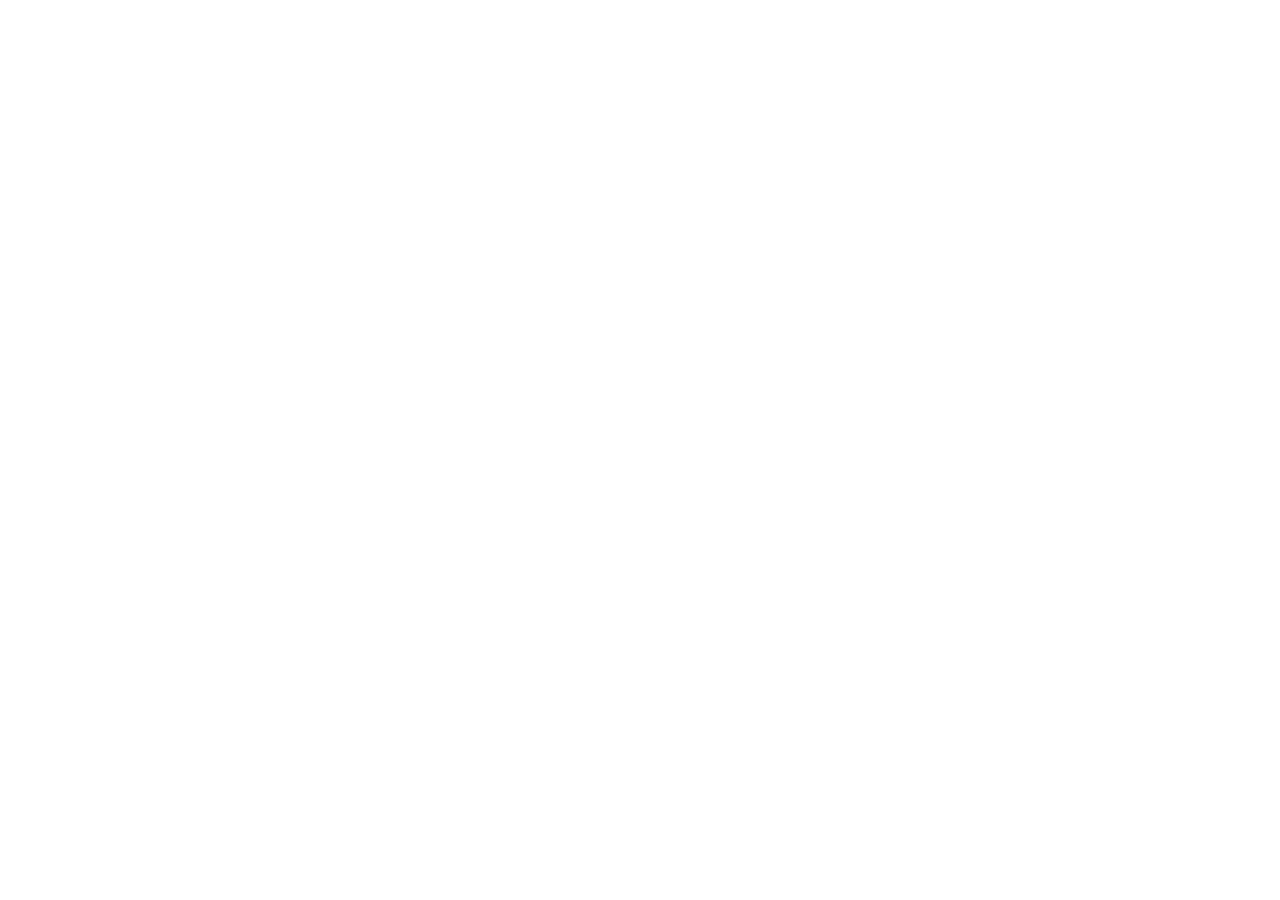
==== console/index.html @ ed44ee3b "x" ====
<!doctype html><html lang="en"><head><meta charset="UTF-8"><title>Title</title><link href="/static/auto/build/static/css/2.bff640ea.chunk.css" rel="stylesheet"><link href="/static/auto/build/static/css/main.4dbff2c0.chunk.css" rel="stylesheet"></head><body><div id="root"></div><script>!function(e){function t(t){for(var n,a,l=t[0],i=t[1],f=t[2],c=0,s=[];c<l.length;c++)a=l[c],Object.prototype.hasOwnProperty.call(o,a)&&o[a]&&s.push(o[a][0]),o[a]=0;for(n in i)Object.prototype.hasOwnProperty.call(i,n)&&(e[n]=i[n]);for(p&&p(t);s.length;)s.shift()();return u.push.apply(u,f||[]),r()}function r(){for(var e,t=0;t<u.length;t++){for(var r=u[t],n=!0,l=1;l<r.length;l++){var i=r[l];0!==o[i]&&(n=!1)}n&&(u.splice(t--,1),e=a(a.s=r[0]))}return e}var n={},o={1:0},u=[];function a(t){if(n[t])return n[t].exports;var r=n[t]={i:t,l:!1,exports:{}};return e[t].call(r.exports,r,r.exports,a),r.l=!0,r.exports}a.m=e,a.c=n,a.d=function(e,t,r){a.o(e,t)||Object.defineProperty(e,t,{enumerable:!0,get:r})},a.r=function(e){"undefined"!=typeof Symbol&&Symbol.toStringTag&&Object.defineProperty(e,Symbol.toStringTag,{value:"Module"}),Object.defineProperty(e,"__esModule",{value:!0})},a.t=function(e,t){if(1&t&&(e=a(e)),8&t)return e;if(4&t&&"object"==typeof e&&e&&e.__esModule)return e;var r=Object.create(null);if(a.r(r),Object.defineProperty(r,"default",{enumerable:!0,value:e}),2&t&&"string"!=typeof e)for(var n in e)a.d(r,n,function(t){return e[t]}.bind(null,n));return r},a.n=function(e){var t=e&&e.__esModule?function(){return e.default}:function(){return e};return a.d(t,"a",t),t},a.o=function(e,t){return Object.prototype.hasOwnProperty.call(e,t)},a.p="/static/auto/build/";var l=this.webpackJsonpauto=this.webpackJsonpauto||[],i=l.push.bind(l);l.push=t,l=l.slice();for(var f=0;f<l.length;f++)t(l[f]);var p=i;r()}([])</script><script src="/static/auto/build/static/js/2.2f41f26f.chunk.js"></script><script src="/static/auto/build/static/js/main.4213c505.chunk.js"></script></body></html>
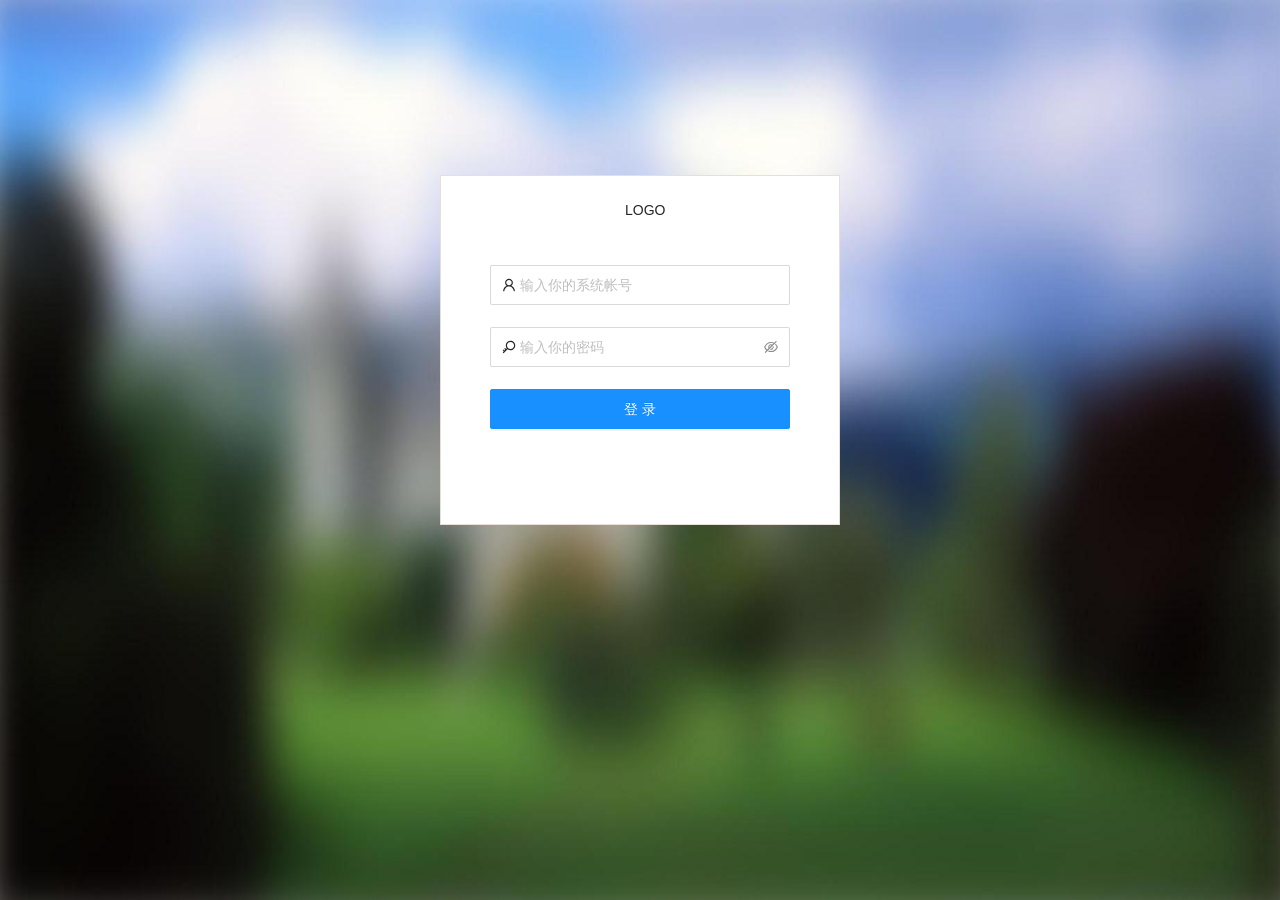
==== commit d62f0de7: "x" ====
--- a/console/index.html
+++ b/console/index.html
@@ -1 +1,72 @@
-<!doctype html><html lang="en"><head><meta charset="UTF-8"><title>Title</title><link href="/static/auto/build/static/css/2.bff640ea.chunk.css" rel="stylesheet"><link href="/static/auto/build/static/css/main.4dbff2c0.chunk.css" rel="stylesheet"></head><body><div id="root"></div><script>!function(e){function t(t){for(var n,a,l=t[0],i=t[1],f=t[2],c=0,s=[];c<l.length;c++)a=l[c],Object.prototype.hasOwnProperty.call(o,a)&&o[a]&&s.push(o[a][0]),o[a]=0;for(n in i)Object.prototype.hasOwnProperty.call(i,n)&&(e[n]=i[n]);for(p&&p(t);s.length;)s.shift()();return u.push.apply(u,f||[]),r()}function r(){for(var e,t=0;t<u.length;t++){for(var r=u[t],n=!0,l=1;l<r.length;l++){var i=r[l];0!==o[i]&&(n=!1)}n&&(u.splice(t--,1),e=a(a.s=r[0]))}return e}var n={},o={1:0},u=[];function a(t){if(n[t])return n[t].exports;var r=n[t]={i:t,l:!1,exports:{}};return e[t].call(r.exports,r,r.exports,a),r.l=!0,r.exports}a.m=e,a.c=n,a.d=function(e,t,r){a.o(e,t)||Object.defineProperty(e,t,{enumerable:!0,get:r})},a.r=function(e){"undefined"!=typeof Symbol&&Symbol.toStringTag&&Object.defineProperty(e,Symbol.toStringTag,{value:"Module"}),Object.defineProperty(e,"__esModule",{value:!0})},a.t=function(e,t){if(1&t&&(e=a(e)),8&t)return e;if(4&t&&"object"==typeof e&&e&&e.__esModule)return e;var r=Object.create(null);if(a.r(r),Object.defineProperty(r,"default",{enumerable:!0,value:e}),2&t&&"string"!=typeof e)for(var n in e)a.d(r,n,function(t){return e[t]}.bind(null,n));return r},a.n=function(e){var t=e&&e.__esModule?function(){return e.default}:function(){return e};return a.d(t,"a",t),t},a.o=function(e,t){return Object.prototype.hasOwnProperty.call(e,t)},a.p="/static/auto/build/";var l=this.webpackJsonpauto=this.webpackJsonpauto||[],i=l.push.bind(l);l.push=t,l=l.slice();for(var f=0;f<l.length;f++)t(l[f]);var p=i;r()}([])</script><script src="/static/auto/build/static/js/2.2f41f26f.chunk.js"></script><script src="/static/auto/build/static/js/main.4213c505.chunk.js"></script></body></html>+<!doctype html>
+<html lang="en">
+<head>
+    <meta charset="UTF-8">
+    <title>Title</title>
+    <link href="/console/static/css/2.bff640ea.chunk.css" rel="stylesheet">
+    <link href="/console/static/css/main.4dbff2c0.chunk.css" rel="stylesheet">
+</head>
+<body>
+<div id="root"></div>
+<script>!function (e) {
+    function t(t) {
+        for (var n, a, l = t[0], i = t[1], f = t[2], c = 0, s = []; c < l.length; c++) a = l[c], Object.prototype.hasOwnProperty.call(o, a) && o[a] && s.push(o[a][0]), o[a] = 0;
+        for (n in i) Object.prototype.hasOwnProperty.call(i, n) && (e[n] = i[n]);
+        for (p && p(t); s.length;) s.shift()();
+        return u.push.apply(u, f || []), r()
+    }
+
+    function r() {
+        for (var e, t = 0; t < u.length; t++) {
+            for (var r = u[t], n = !0, l = 1; l < r.length; l++) {
+                var i = r[l];
+                0 !== o[i] && (n = !1)
+            }
+            n && (u.splice(t--, 1), e = a(a.s = r[0]))
+        }
+        return e
+    }
+
+    var n = {}, o = {1: 0}, u = [];
+
+    function a(t) {
+        if (n[t]) return n[t].exports;
+        var r = n[t] = {i: t, l: !1, exports: {}};
+        return e[t].call(r.exports, r, r.exports, a), r.l = !0, r.exports
+    }
+
+    a.m = e, a.c = n, a.d = function (e, t, r) {
+        a.o(e, t) || Object.defineProperty(e, t, {enumerable: !0, get: r})
+    }, a.r = function (e) {
+        "undefined" != typeof Symbol && Symbol.toStringTag && Object.defineProperty(e, Symbol.toStringTag, {value: "Module"}), Object.defineProperty(e, "__esModule", {value: !0})
+    }, a.t = function (e, t) {
+        if (1 & t && (e = a(e)), 8 & t) return e;
+        if (4 & t && "object" == typeof e && e && e.__esModule) return e;
+        var r = Object.create(null);
+        if (a.r(r), Object.defineProperty(r, "default", {
+            enumerable: !0,
+            value: e
+        }), 2 & t && "string" != typeof e) for (var n in e) a.d(r, n, function (t) {
+            return e[t]
+        }.bind(null, n));
+        return r
+    }, a.n = function (e) {
+        var t = e && e.__esModule ? function () {
+            return e.default
+        } : function () {
+            return e
+        };
+        return a.d(t, "a", t), t
+    }, a.o = function (e, t) {
+        return Object.prototype.hasOwnProperty.call(e, t)
+    }, a.p = "/console/";
+    var l = this.webpackJsonpauto = this.webpackJsonpauto || [], i = l.push.bind(l);
+    l.push = t, l = l.slice();
+    for (var f = 0; f < l.length; f++) t(l[f]);
+    var p = i;
+    r()
+}([])</script>
+<script src="/console/static/js/2.2f41f26f.chunk.js"></script>
+<script src="/console/static/js/main.4213c505.chunk.js"></script>
+</body>
+</html>
--- a/console/static/css/main.4dbff2c0.chunk.css
+++ b/console/static/css/main.4dbff2c0.chunk.css
@@ -0,0 +1,2 @@
+.front_text_out{border:1px solid #b4b4b4;display:inline-block;height:100%;font-size:100%;text-align:center;float:left}.front_text_in{font-size:130%;margin-top:1px;margin-left:10px;margin-right:10px}.content{width:50%;height:100%}.content,.required{display:inline-block}.required{color:red}.file-input{display:none}.file-button{width:100%;height:190%;background-color:transparent;margin-top:3px;border:none}.file-button.active.focus,.file-button.active:focus,.file-button.focus,.file-button:active.focus,.file-button:active:focus,.file-button:focus{outline:none;border-color:transparent;box-shadow:none}.file-button:active{font-size:120%}.file-info-line{margin-bottom:3px;margin-left:3px}.file-infos{margin-top:10px}.file-info-left{display:inline-block;font-weight:600}.bool-input{border:1px solid red;width:10%;height:100%;margin-left:5px}.fields-img-path-img-border{border:1px solid #c8c8c8}.button-change{width:100%}.button{margin-left:5px;margin-right:5px;margin-top:5px}.fields-img-path-button{text-align:center;margin-top:5px}.fields-img-path-button-one{margin-left:5px;margin-bottom:5px;display:inline-block}.img-head-fields-img-path-img-border{border:1px solid #c8c8c8;width:200px;height:200px;margin-left:136px}.fields-img-path-middle{text-align:center}.border-image{border:1px solid red}.border-image,.border-image-2{width:472px;height:472px;background-color:transparent;overflow:hidden}.border-image-2{margin-top:-472px}.border-image-in{width:200px;height:200px;margin-left:136px;padding:1px}.preview-container{flex:1 1;display:flex;align-items:flex-end}.title{text-align:center;font-size:120%}.choice-line{margin-left:5px;margin-bottom:3px}.input{border:none}.choice-input,.input{width:100%;height:100%}.money-detail-title{display:inline-block;font-weight:700;margin-right:5px}.img-div{border:1px solid #c8c8c8;margin-top:10px}.help-array-title{font-weight:700;margin-right:5px;text-align:center}.help-array-line{margin-left:5px;margin-bottom:5px}.detail-title{font-weight:700;margin-right:5px}.detail-title,.filter_front,.filters{display:inline-block}.filter_front{height:30px}.filters_choices{display:inline-block;width:120px;border:none}.count_count{margin-top:4px}.count_text{margin-left:2px}.powerTable{border:1px solid #c8c8c8}.powerTable,.powerTableMobil{width:100%;display:inline-block;vertical-align:top;overflow:auto;box-shadow:2px 2px 10px #909090}.powerTableMobil{margin-top:20px;position:relative;left:0}.powerTableHead{border-radius:5px;border:1px solid rgba(130,50,21,.16)}.powerTableHead,. rootTableBack{background-color:#fff;overflow:auto}. rootTableBack{margin-bottom:100px;box-shadow:2px 2px 10px #909090}.powerTableFooterButton{margin-right:5px;display:inline-block}.powerTableHeadButton{margin:5px;display:inline-block}.ttt{position:absolute}.jump__link{margin-left:10px;margin-right:10px}.checkout_page-button{float:right;margin-right:5px}.checkout_page-button,.logo{color:#fff;display:inline-block}.logo{height:50%;font-size:150%}.login-cover,.login-out{display:inline-block;float:right}.login-cover{color:#c8c8c8}.login-out-button,.username-info{color:#fff;display:inline-block;float:right;margin-right:5px}.aaa{display:inline-block;position:absolute;background-color:#e0ffff}.rightClick{position:fixed;left:100px;top:100px;border:1px solid #c8c8c8;border-radius:5px;background-color:#f5f5f5}.Buttons{margin:10px}.Button{margin-bottom:4px}
+/*# sourceMappingURL=main.4dbff2c0.chunk.css.map */
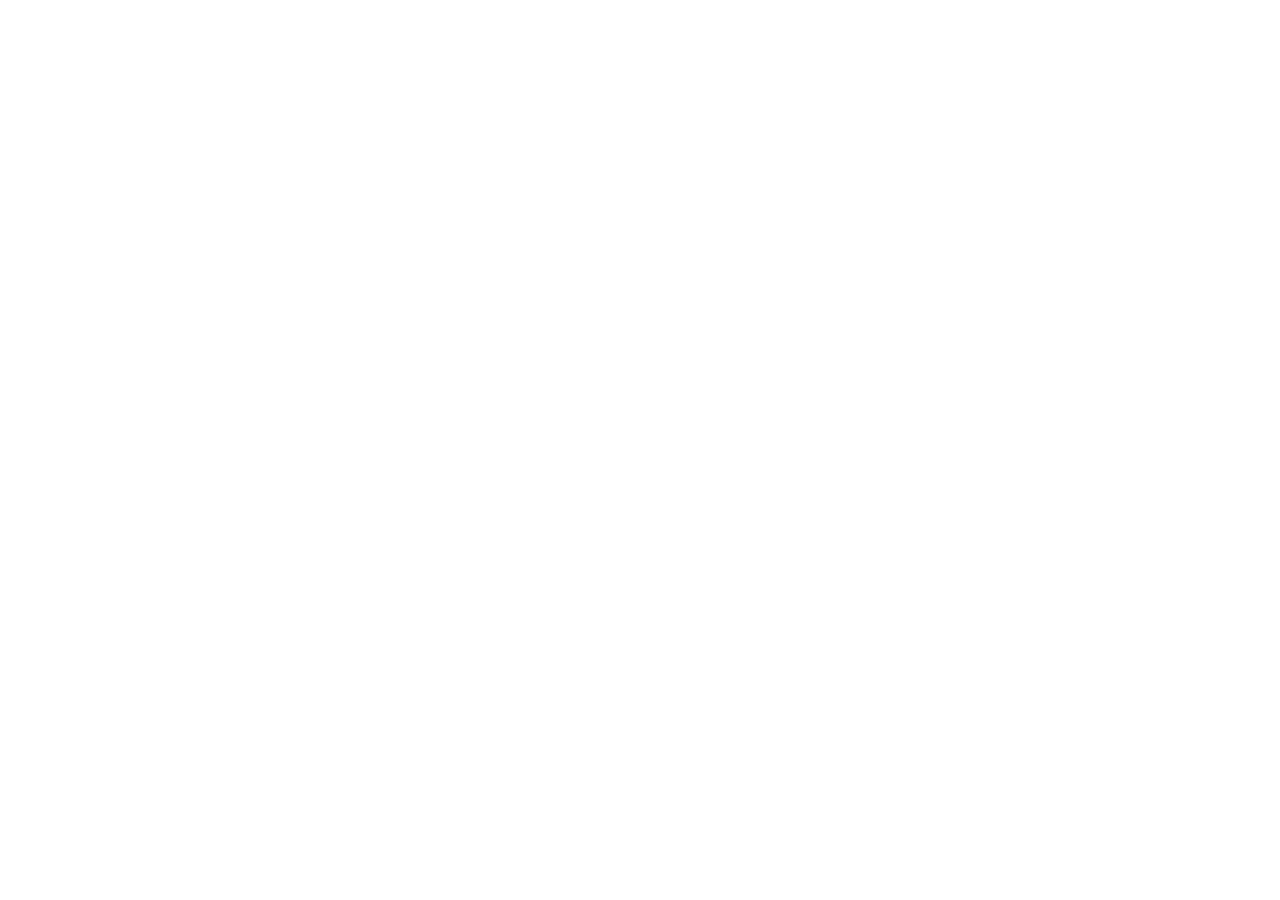
==== commit 0d19fd0c: "x" ====
--- a/console/index.html
+++ b/console/index.html
@@ -1,72 +1 @@
-<!doctype html>
-<html lang="en">
-<head>
-    <meta charset="UTF-8">
-    <title>Title</title>
-    <link href="/console/static/css/2.bff640ea.chunk.css" rel="stylesheet">
-    <link href="/console/static/css/main.4dbff2c0.chunk.css" rel="stylesheet">
-</head>
-<body>
-<div id="root"></div>
-<script>!function (e) {
-    function t(t) {
-        for (var n, a, l = t[0], i = t[1], f = t[2], c = 0, s = []; c < l.length; c++) a = l[c], Object.prototype.hasOwnProperty.call(o, a) && o[a] && s.push(o[a][0]), o[a] = 0;
-        for (n in i) Object.prototype.hasOwnProperty.call(i, n) && (e[n] = i[n]);
-        for (p && p(t); s.length;) s.shift()();
-        return u.push.apply(u, f || []), r()
-    }
-
-    function r() {
-        for (var e, t = 0; t < u.length; t++) {
-            for (var r = u[t], n = !0, l = 1; l < r.length; l++) {
-                var i = r[l];
-                0 !== o[i] && (n = !1)
-            }
-            n && (u.splice(t--, 1), e = a(a.s = r[0]))
-        }
-        return e
-    }
-
-    var n = {}, o = {1: 0}, u = [];
-
-    function a(t) {
-        if (n[t]) return n[t].exports;
-        var r = n[t] = {i: t, l: !1, exports: {}};
-        return e[t].call(r.exports, r, r.exports, a), r.l = !0, r.exports
-    }
-
-    a.m = e, a.c = n, a.d = function (e, t, r) {
-        a.o(e, t) || Object.defineProperty(e, t, {enumerable: !0, get: r})
-    }, a.r = function (e) {
-        "undefined" != typeof Symbol && Symbol.toStringTag && Object.defineProperty(e, Symbol.toStringTag, {value: "Module"}), Object.defineProperty(e, "__esModule", {value: !0})
-    }, a.t = function (e, t) {
-        if (1 & t && (e = a(e)), 8 & t) return e;
-        if (4 & t && "object" == typeof e && e && e.__esModule) return e;
-        var r = Object.create(null);
-        if (a.r(r), Object.defineProperty(r, "default", {
-            enumerable: !0,
-            value: e
-        }), 2 & t && "string" != typeof e) for (var n in e) a.d(r, n, function (t) {
-            return e[t]
-        }.bind(null, n));
-        return r
-    }, a.n = function (e) {
-        var t = e && e.__esModule ? function () {
-            return e.default
-        } : function () {
-            return e
-        };
-        return a.d(t, "a", t), t
-    }, a.o = function (e, t) {
-        return Object.prototype.hasOwnProperty.call(e, t)
-    }, a.p = "/console/";
-    var l = this.webpackJsonpauto = this.webpackJsonpauto || [], i = l.push.bind(l);
-    l.push = t, l = l.slice();
-    for (var f = 0; f < l.length; f++) t(l[f]);
-    var p = i;
-    r()
-}([])</script>
-<script src="/console/static/js/2.2f41f26f.chunk.js"></script>
-<script src="/console/static/js/main.4213c505.chunk.js"></script>
-</body>
-</html>+<!doctype html><html lang="en"><head><meta charset="UTF-8"><title>Title</title><link href="/static/auto/build/static/css/2.bff640ea.chunk.css" rel="stylesheet"><link href="/static/auto/build/static/css/main.4dbff2c0.chunk.css" rel="stylesheet"></head><body><div id="root"></div><script>!function(e){function t(t){for(var n,a,l=t[0],i=t[1],f=t[2],c=0,s=[];c<l.length;c++)a=l[c],Object.prototype.hasOwnProperty.call(o,a)&&o[a]&&s.push(o[a][0]),o[a]=0;for(n in i)Object.prototype.hasOwnProperty.call(i,n)&&(e[n]=i[n]);for(p&&p(t);s.length;)s.shift()();return u.push.apply(u,f||[]),r()}function r(){for(var e,t=0;t<u.length;t++){for(var r=u[t],n=!0,l=1;l<r.length;l++){var i=r[l];0!==o[i]&&(n=!1)}n&&(u.splice(t--,1),e=a(a.s=r[0]))}return e}var n={},o={1:0},u=[];function a(t){if(n[t])return n[t].exports;var r=n[t]={i:t,l:!1,exports:{}};return e[t].call(r.exports,r,r.exports,a),r.l=!0,r.exports}a.m=e,a.c=n,a.d=function(e,t,r){a.o(e,t)||Object.defineProperty(e,t,{enumerable:!0,get:r})},a.r=function(e){"undefined"!=typeof Symbol&&Symbol.toStringTag&&Object.defineProperty(e,Symbol.toStringTag,{value:"Module"}),Object.defineProperty(e,"__esModule",{value:!0})},a.t=function(e,t){if(1&t&&(e=a(e)),8&t)return e;if(4&t&&"object"==typeof e&&e&&e.__esModule)return e;var r=Object.create(null);if(a.r(r),Object.defineProperty(r,"default",{enumerable:!0,value:e}),2&t&&"string"!=typeof e)for(var n in e)a.d(r,n,function(t){return e[t]}.bind(null,n));return r},a.n=function(e){var t=e&&e.__esModule?function(){return e.default}:function(){return e};return a.d(t,"a",t),t},a.o=function(e,t){return Object.prototype.hasOwnProperty.call(e,t)},a.p="/static/auto/build/";var l=this.webpackJsonpauto=this.webpackJsonpauto||[],i=l.push.bind(l);l.push=t,l=l.slice();for(var f=0;f<l.length;f++)t(l[f]);var p=i;r()}([])</script><script src="/static/auto/build/static/js/2.2f41f26f.chunk.js"></script><script src="/static/auto/build/static/js/main.e234f7d5.chunk.js"></script></body></html>
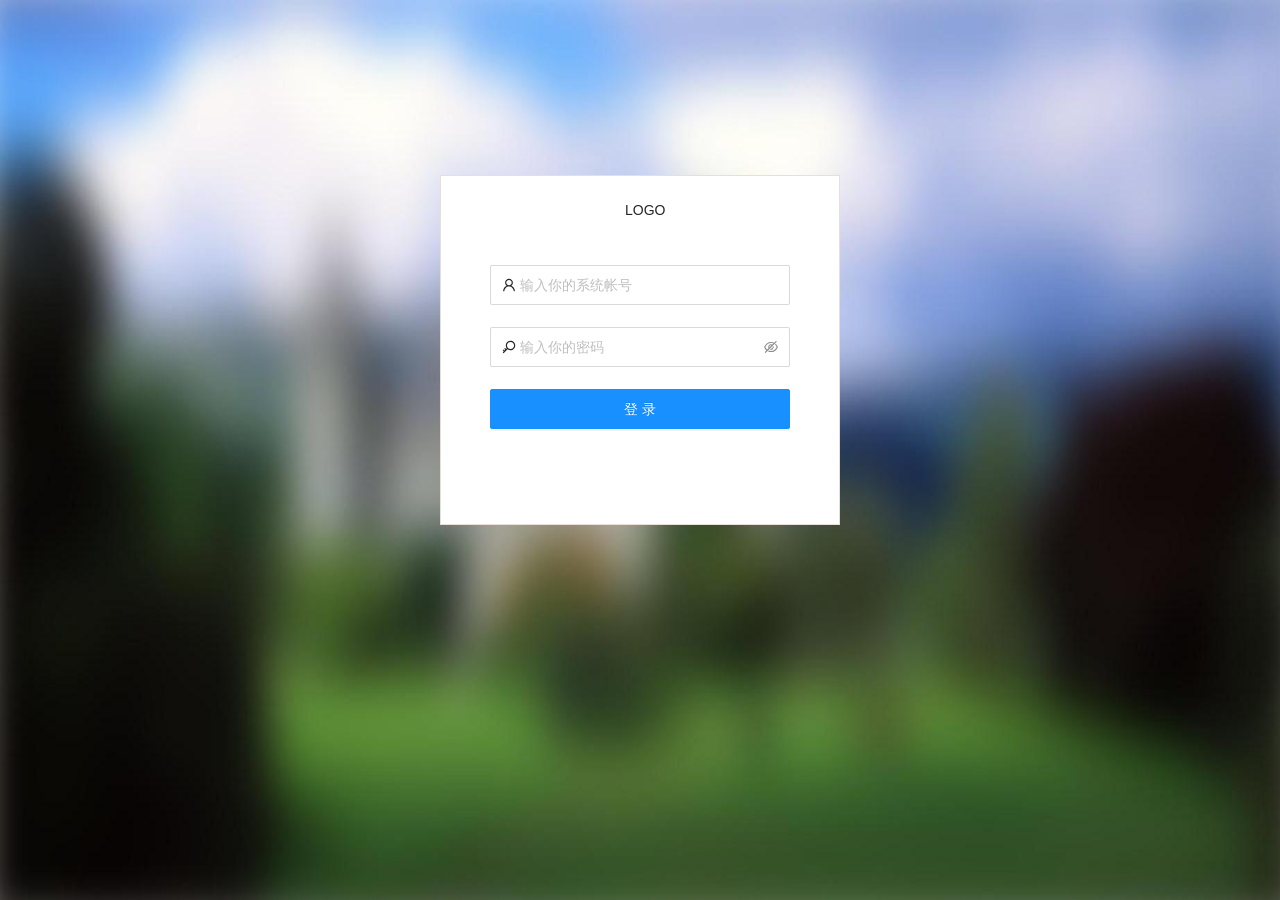
==== commit 25395441: "x" ====
--- a/console/index.html
+++ b/console/index.html
@@ -1 +1,72 @@
-<!doctype html><html lang="en"><head><meta charset="UTF-8"><title>Title</title><link href="/static/auto/build/static/css/2.bff640ea.chunk.css" rel="stylesheet"><link href="/static/auto/build/static/css/main.4dbff2c0.chunk.css" rel="stylesheet"></head><body><div id="root"></div><script>!function(e){function t(t){for(var n,a,l=t[0],i=t[1],f=t[2],c=0,s=[];c<l.length;c++)a=l[c],Object.prototype.hasOwnProperty.call(o,a)&&o[a]&&s.push(o[a][0]),o[a]=0;for(n in i)Object.prototype.hasOwnProperty.call(i,n)&&(e[n]=i[n]);for(p&&p(t);s.length;)s.shift()();return u.push.apply(u,f||[]),r()}function r(){for(var e,t=0;t<u.length;t++){for(var r=u[t],n=!0,l=1;l<r.length;l++){var i=r[l];0!==o[i]&&(n=!1)}n&&(u.splice(t--,1),e=a(a.s=r[0]))}return e}var n={},o={1:0},u=[];function a(t){if(n[t])return n[t].exports;var r=n[t]={i:t,l:!1,exports:{}};return e[t].call(r.exports,r,r.exports,a),r.l=!0,r.exports}a.m=e,a.c=n,a.d=function(e,t,r){a.o(e,t)||Object.defineProperty(e,t,{enumerable:!0,get:r})},a.r=function(e){"undefined"!=typeof Symbol&&Symbol.toStringTag&&Object.defineProperty(e,Symbol.toStringTag,{value:"Module"}),Object.defineProperty(e,"__esModule",{value:!0})},a.t=function(e,t){if(1&t&&(e=a(e)),8&t)return e;if(4&t&&"object"==typeof e&&e&&e.__esModule)return e;var r=Object.create(null);if(a.r(r),Object.defineProperty(r,"default",{enumerable:!0,value:e}),2&t&&"string"!=typeof e)for(var n in e)a.d(r,n,function(t){return e[t]}.bind(null,n));return r},a.n=function(e){var t=e&&e.__esModule?function(){return e.default}:function(){return e};return a.d(t,"a",t),t},a.o=function(e,t){return Object.prototype.hasOwnProperty.call(e,t)},a.p="/static/auto/build/";var l=this.webpackJsonpauto=this.webpackJsonpauto||[],i=l.push.bind(l);l.push=t,l=l.slice();for(var f=0;f<l.length;f++)t(l[f]);var p=i;r()}([])</script><script src="/static/auto/build/static/js/2.2f41f26f.chunk.js"></script><script src="/static/auto/build/static/js/main.e234f7d5.chunk.js"></script></body></html>+<!doctype html>
+<html lang="en">
+<head>
+    <meta charset="UTF-8">
+    <title>Title</title>
+    <link href="/console/static/css/2.bff640ea.chunk.css" rel="stylesheet">
+    <link href="/console/static/css/main.4dbff2c0.chunk.css" rel="stylesheet">
+</head>
+<body>
+<div id="root"></div>
+<script>!function (e) {
+    function t(t) {
+        for (var n, a, l = t[0], i = t[1], f = t[2], c = 0, s = []; c < l.length; c++) a = l[c], Object.prototype.hasOwnProperty.call(o, a) && o[a] && s.push(o[a][0]), o[a] = 0;
+        for (n in i) Object.prototype.hasOwnProperty.call(i, n) && (e[n] = i[n]);
+        for (p && p(t); s.length;) s.shift()();
+        return u.push.apply(u, f || []), r()
+    }
+
+    function r() {
+        for (var e, t = 0; t < u.length; t++) {
+            for (var r = u[t], n = !0, l = 1; l < r.length; l++) {
+                var i = r[l];
+                0 !== o[i] && (n = !1)
+            }
+            n && (u.splice(t--, 1), e = a(a.s = r[0]))
+        }
+        return e
+    }
+
+    var n = {}, o = {1: 0}, u = [];
+
+    function a(t) {
+        if (n[t]) return n[t].exports;
+        var r = n[t] = {i: t, l: !1, exports: {}};
+        return e[t].call(r.exports, r, r.exports, a), r.l = !0, r.exports
+    }
+
+    a.m = e, a.c = n, a.d = function (e, t, r) {
+        a.o(e, t) || Object.defineProperty(e, t, {enumerable: !0, get: r})
+    }, a.r = function (e) {
+        "undefined" != typeof Symbol && Symbol.toStringTag && Object.defineProperty(e, Symbol.toStringTag, {value: "Module"}), Object.defineProperty(e, "__esModule", {value: !0})
+    }, a.t = function (e, t) {
+        if (1 & t && (e = a(e)), 8 & t) return e;
+        if (4 & t && "object" == typeof e && e && e.__esModule) return e;
+        var r = Object.create(null);
+        if (a.r(r), Object.defineProperty(r, "default", {
+            enumerable: !0,
+            value: e
+        }), 2 & t && "string" != typeof e) for (var n in e) a.d(r, n, function (t) {
+            return e[t]
+        }.bind(null, n));
+        return r
+    }, a.n = function (e) {
+        var t = e && e.__esModule ? function () {
+            return e.default
+        } : function () {
+            return e
+        };
+        return a.d(t, "a", t), t
+    }, a.o = function (e, t) {
+        return Object.prototype.hasOwnProperty.call(e, t)
+    }, a.p = "/console/";
+    var l = this.webpackJsonpauto = this.webpackJsonpauto || [], i = l.push.bind(l);
+    l.push = t, l = l.slice();
+    for (var f = 0; f < l.length; f++) t(l[f]);
+    var p = i;
+    r()
+}([])</script>
+<script src="/console/static/js/2.2f41f26f.chunk.js"></script>
+<script src="/console/static/js/main.e234f7d5.chunk.js"></script>
+</body>
+</html>
--- a/console/static/css/main.4dbff2c0.chunk.css
+++ b/console/static/css/main.4dbff2c0.chunk.css
@@ -0,0 +1,2 @@
+.front_text_out{border:1px solid #b4b4b4;display:inline-block;height:100%;font-size:100%;text-align:center;float:left}.front_text_in{font-size:130%;margin-top:1px;margin-left:10px;margin-right:10px}.content{width:50%;height:100%}.content,.required{display:inline-block}.required{color:red}.file-input{display:none}.file-button{width:100%;height:190%;background-color:transparent;margin-top:3px;border:none}.file-button.active.focus,.file-button.active:focus,.file-button.focus,.file-button:active.focus,.file-button:active:focus,.file-button:focus{outline:none;border-color:transparent;box-shadow:none}.file-button:active{font-size:120%}.file-info-line{margin-bottom:3px;margin-left:3px}.file-infos{margin-top:10px}.file-info-left{display:inline-block;font-weight:600}.bool-input{border:1px solid red;width:10%;height:100%;margin-left:5px}.fields-img-path-img-border{border:1px solid #c8c8c8}.button-change{width:100%}.button{margin-left:5px;margin-right:5px;margin-top:5px}.fields-img-path-button{text-align:center;margin-top:5px}.fields-img-path-button-one{margin-left:5px;margin-bottom:5px;display:inline-block}.img-head-fields-img-path-img-border{border:1px solid #c8c8c8;width:200px;height:200px;margin-left:136px}.fields-img-path-middle{text-align:center}.border-image{border:1px solid red}.border-image,.border-image-2{width:472px;height:472px;background-color:transparent;overflow:hidden}.border-image-2{margin-top:-472px}.border-image-in{width:200px;height:200px;margin-left:136px;padding:1px}.preview-container{flex:1 1;display:flex;align-items:flex-end}.title{text-align:center;font-size:120%}.choice-line{margin-left:5px;margin-bottom:3px}.input{border:none}.choice-input,.input{width:100%;height:100%}.money-detail-title{display:inline-block;font-weight:700;margin-right:5px}.img-div{border:1px solid #c8c8c8;margin-top:10px}.help-array-title{font-weight:700;margin-right:5px;text-align:center}.help-array-line{margin-left:5px;margin-bottom:5px}.detail-title{font-weight:700;margin-right:5px}.detail-title,.filter_front,.filters{display:inline-block}.filter_front{height:30px}.filters_choices{display:inline-block;width:120px;border:none}.count_count{margin-top:4px}.count_text{margin-left:2px}.powerTable{border:1px solid #c8c8c8}.powerTable,.powerTableMobil{width:100%;display:inline-block;vertical-align:top;overflow:auto;box-shadow:2px 2px 10px #909090}.powerTableMobil{margin-top:20px;position:relative;left:0}.powerTableHead{border-radius:5px;border:1px solid rgba(130,50,21,.16)}.powerTableHead,. rootTableBack{background-color:#fff;overflow:auto}. rootTableBack{margin-bottom:100px;box-shadow:2px 2px 10px #909090}.powerTableFooterButton{margin-right:5px;display:inline-block}.powerTableHeadButton{margin:5px;display:inline-block}.ttt{position:absolute}.jump__link{margin-left:10px;margin-right:10px}.checkout_page-button{float:right;margin-right:5px}.checkout_page-button,.logo{color:#fff;display:inline-block}.logo{height:50%;font-size:150%}.login-cover,.login-out{display:inline-block;float:right}.login-cover{color:#c8c8c8}.login-out-button,.username-info{color:#fff;display:inline-block;float:right;margin-right:5px}.aaa{display:inline-block;position:absolute;background-color:#e0ffff}.rightClick{position:fixed;left:100px;top:100px;border:1px solid #c8c8c8;border-radius:5px;background-color:#f5f5f5}.Buttons{margin:10px}.Button{margin-bottom:4px}
+/*# sourceMappingURL=main.4dbff2c0.chunk.css.map */
